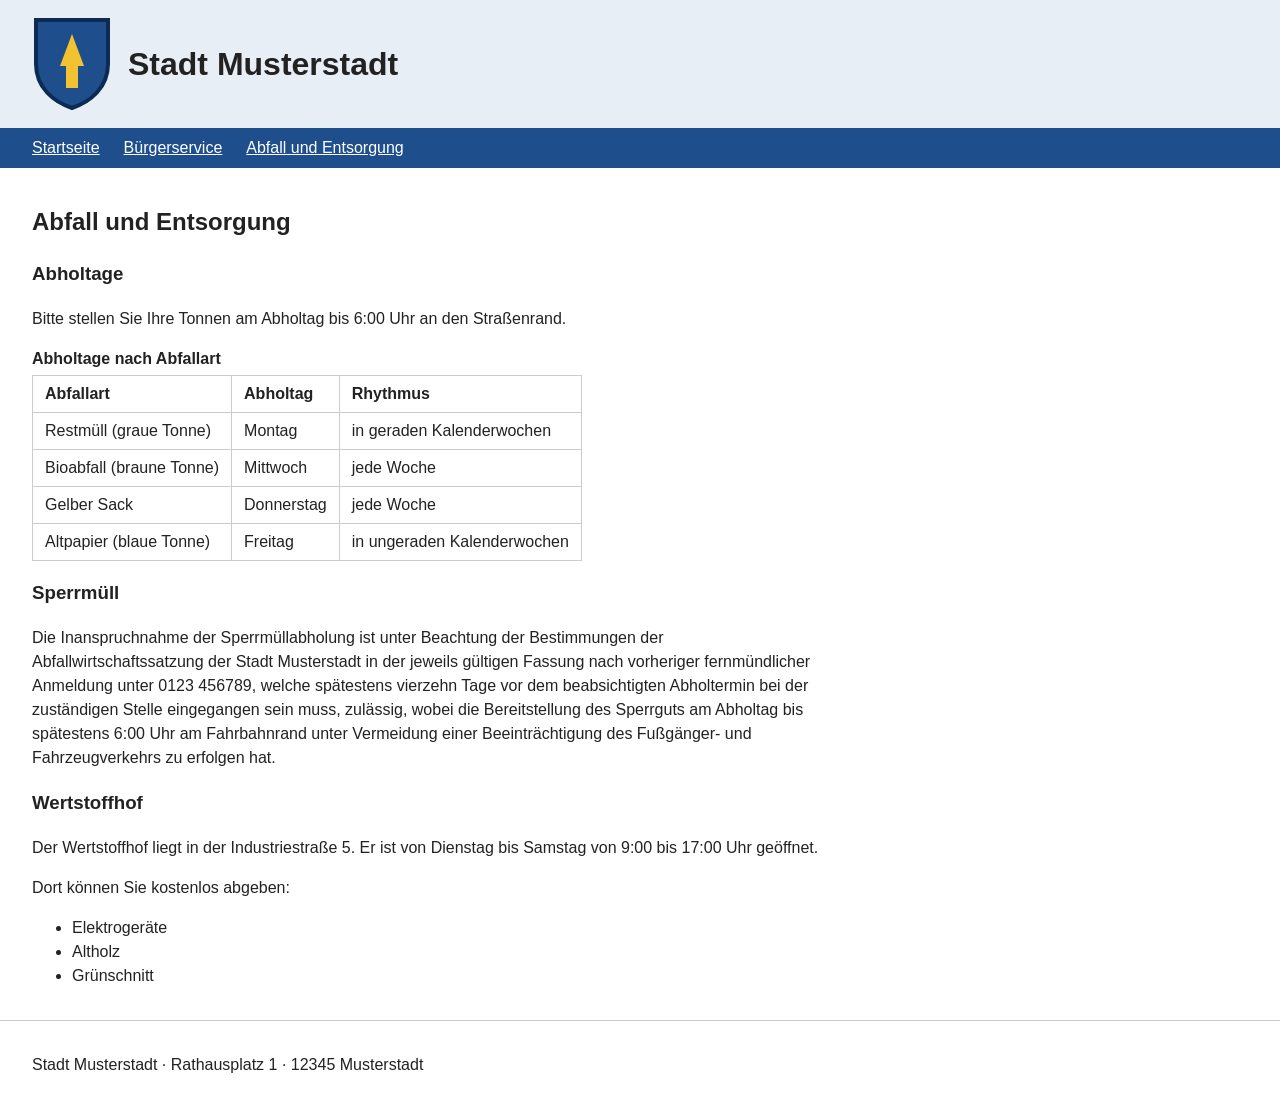
==== musterstadt/abfall.html @ 6538704b "Phase 1: Seite Abfall und Entsorgung mit Fehlern F11-F13" ====
<!DOCTYPE html>
<html lang="de">
<head>
  <meta charset="utf-8">
  <meta name="viewport" content="width=device-width, initial-scale=1">
  <title>Abfall und Entsorgung – Stadt Musterstadt</title>
  <link rel="stylesheet" href="style.css">
</head>
<body>
  <header>
    <img src="img/wappen.svg" width="80" height="96" alt="Wappen der Stadt Musterstadt">
    <h1>Stadt Musterstadt</h1>
  </header>

  <nav aria-label="Hauptnavigation">
    <ul>
      <li><a href="index.html">Startseite</a></li>
      <li><a href="buergerservice.html">Bürgerservice</a></li>
      <li><a href="abfall.html" aria-current="page">Abfall und Entsorgung</a></li>
    </ul>
  </nav>

  <main>
    <h2>Abfall und Entsorgung</h2>

    <h3>Abholtage</h3>
    <p>Bitte stellen Sie Ihre Tonnen am Abholtag bis 6:00 Uhr an den Straßenrand.</p>
    <table id="abholtage">
      <caption>Abholtage nach Abfallart</caption>
      <thead>
        <tr>
          <th scope="col">Abfallart</th>
          <th scope="col">Abholtag</th>
          <th scope="col">Rhythmus</th>
        </tr>
      </thead>
      <tbody>
        <tr>
          <td>Restmüll (graue Tonne)</td>
          <td>Montag</td>
          <td>in geraden Kalenderwochen</td>
        </tr>
        <tr>
          <td>Bioabfall (braune Tonne)</td>
          <td>Mittwoch</td>
          <td>jede Woche</td>
        </tr>
        <tr>
          <td>Gelber Sack</td>
          <td>Donnerstag</td>
          <td>jede Woche</td>
        </tr>
        <tr>
          <td>Altpapier (blaue Tonne)</td>
          <td>Freitag</td>
          <td>in ungeraden Kalenderwochen</td>
        </tr>
      </tbody>
    </table>

    <p class="zwischentitel">Sperrmüll</p>
    <p class="sperrmuell">
      Die Inanspruchnahme der Sperrmüllabholung ist unter Beachtung der Bestimmungen
      der Abfallwirtschaftssatzung der Stadt Musterstadt in der jeweils gültigen Fassung
      nach vorheriger fernmündlicher Anmeldung unter 0123 456789, welche spätestens
      vierzehn Tage vor dem beabsichtigten Abholtermin bei der zuständigen Stelle
      eingegangen sein muss, zulässig, wobei die Bereitstellung des Sperrguts am
      Abholtag bis spätestens 6:00 Uhr am Fahrbahnrand unter Vermeidung einer
      Beeinträchtigung des Fußgänger- und Fahrzeugverkehrs zu erfolgen hat.
    </p>

    <h3>Wertstoffhof</h3>
    <p>
      Der Wertstoffhof liegt in der Industriestraße 5.
      Er ist von Dienstag bis Samstag von 9:00 bis 17:00 Uhr geöffnet.
    </p>
    <p>Dort können Sie kostenlos abgeben:</p>
    <ul>
      <li>Elektrogeräte</li>
      <li>Altholz</li>
      <li>Grünschnitt</li>
    </ul>
  </main>

  <footer>
    <p>Stadt Musterstadt · Rathausplatz 1 · 12345 Musterstadt</p>
  </footer>

  <script src="abfall.js"></script>
</body>
</html>
---- musterstadt/style.css ----
/* Gemeinsames Stylesheet für alle Musterstadt-Seiten */

body {
  font-family: Arial, sans-serif;
  margin: 0;
  color: #222222;
  background: #ffffff;
  line-height: 1.5;
}

header {
  display: flex;
  align-items: center;
  gap: 16px;
  padding: 16px 32px;
  background: #e8eef6;
}

nav ul {
  display: flex;
  flex-wrap: wrap; /* bricht auf schmalen Bildschirmen um (WCAG 1.4.10) */
  gap: 24px;
  margin: 0;
  padding: 8px 32px;
  list-style: none;
  background: #1f4e8c;
}

nav a {
  color: #ffffff;
}

main {
  max-width: 800px;
  padding: 16px 32px;
}

footer {
  padding: 16px 32px;
  border-top: 1px solid #cccccc;
}

/* Startseite: Öffnungszeiten */
.hinweis {
  color: #999999;
}

/* Bürgerservice: Leistungen, die einen Termin brauchen */
.termin {
  color: #c00000;
}

/* Tabellen (Gebühren, Abholtage) */
table {
  border-collapse: collapse;
}

td,
th {
  padding: 6px 12px;
  border: 1px solid #cccccc;
  text-align: left;
}

caption {
  text-align: left;
  font-weight: bold;
  padding-bottom: 4px;
}

/* Abfall: Zwischentitel, sieht aus wie eine h3-Überschrift */
.zwischentitel {
  font-size: 1.17em;
  font-weight: bold;
  margin: 1em 0;
}

/* Bürgerservice: Drucken-Symbol */
.drucken svg {
  fill: #1f4e8c;
}

/* Ummelden: Formular */
fieldset {
  margin: 0 0 16px;
  padding: 8px 16px 16px;
  border: 1px solid #767676;
}

form label {
  display: block;
  margin-top: 12px;
}

form input[type="text"],
form input[type="date"] {
  display: block;
  width: 100%;
  max-width: 320px;
  margin-top: 4px;
  padding: 6px 8px;
  font-size: 1rem;
  border: 1px solid #767676; /* 4,5 : 1 auf Weiß */
  box-sizing: border-box;
}

/* Platzhaltertext ausdrücklich dunkel genug (sonst je nach Browser zu hell) */
::placeholder {
  color: #595959;
  opacity: 1;
}

.bestaetigung {
  display: flex;
  align-items: center;
  gap: 8px;
  margin: 16px 0;
}

.bestaetigung input {
  width: 24px;  /* Mindestgröße für Klickziele (WCAG 2.5.8) */
  height: 24px;
  margin: 0;
}

.bestaetigung label {
  margin: 0;
}

form button {
  padding: 10px 20px;
  font-size: 1rem;
  color: #ffffff;
  background: #1f4e8c;
  border: none;
  cursor: pointer;
}

.fehlerbox:not(:empty) {
  margin-bottom: 16px;
  padding: 8px 16px;
  border: 2px solid #c00000;
}
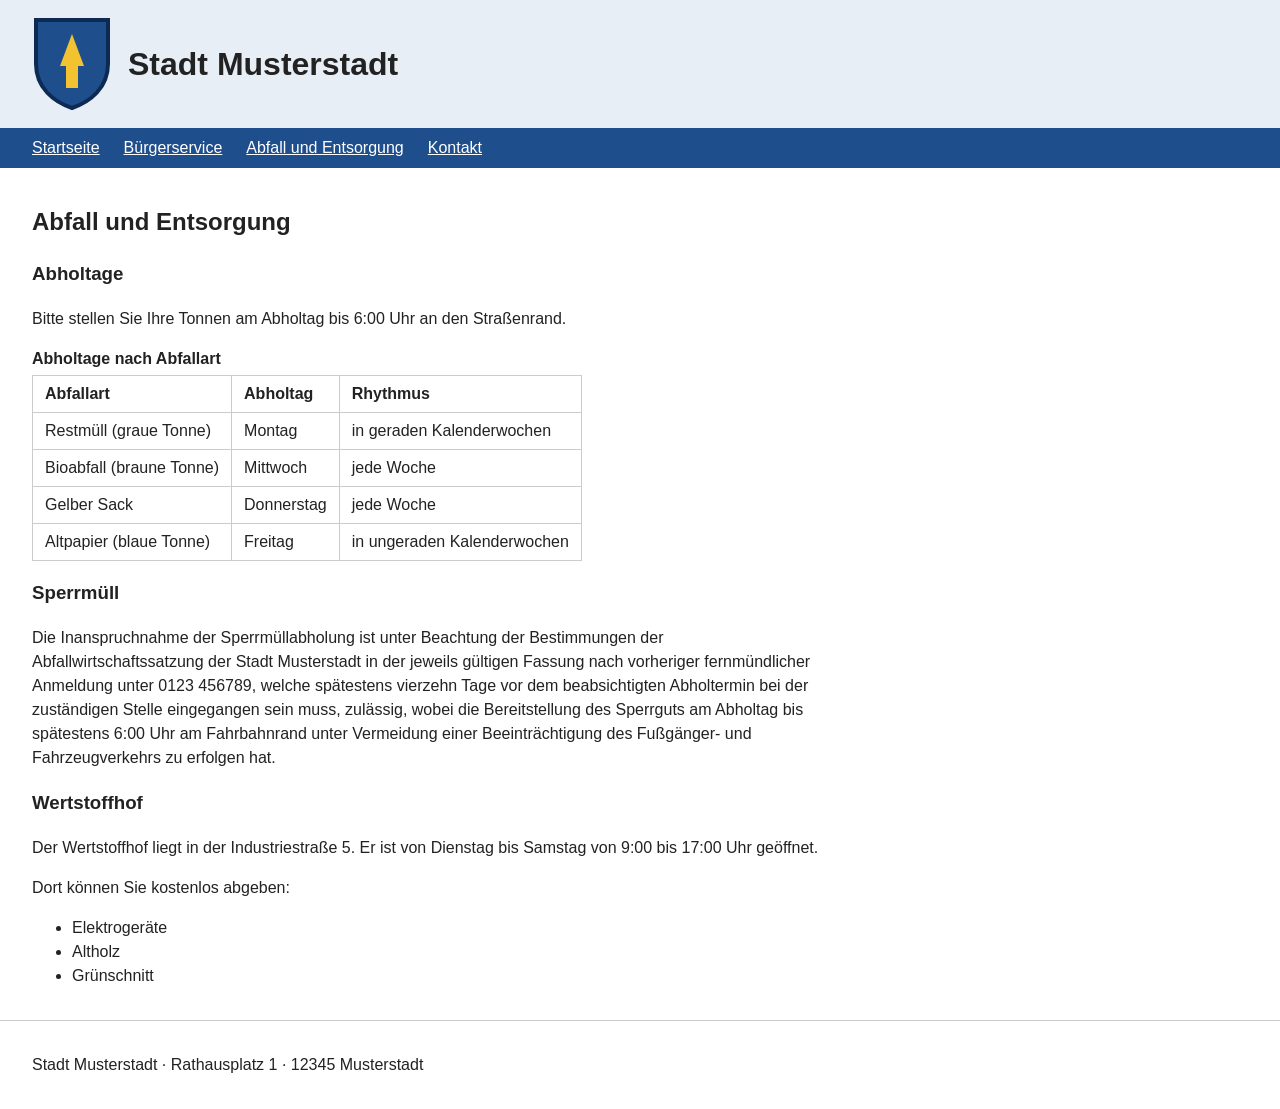
==== commit 21cce781: "Phase 1: Kontaktseite mit Fehlern F14-F16" ====
--- a/musterstadt/abfall.html
+++ b/musterstadt/abfall.html
@@ -17,6 +17,7 @@
       <li><a href="index.html">Startseite</a></li>
       <li><a href="buergerservice.html">Bürgerservice</a></li>
       <li><a href="abfall.html" aria-current="page">Abfall und Entsorgung</a></li>
+      <li><a href="kontakt.html">Kontakt</a></li>
     </ul>
   </nav>
 
--- a/musterstadt/style.css
+++ b/musterstadt/style.css
@@ -127,7 +127,36 @@
   margin: 0;
 }
 
-form button {
+/* Kontakt: Rückruf-Felder */
+.rueckruf input {
+  display: block;
+  width: 100%;
+  max-width: 320px;
+  margin: 4px 0 0;
+  padding: 6px 8px;
+  font-size: 1rem;
+  border: 1px solid #767676;
+  box-sizing: border-box;
+}
+
+.rueckruf label {
+  display: block;
+  margin-top: 12px;
+}
+
+.rueckruf .button {
+  margin-top: 16px;
+}
+
+/* Kontaktseite: Fokusrahmen ausgeblendet */
+.kontaktseite *:focus,
+.kontaktseite *:focus-visible {
+  outline: none;
+}
+
+form button,
+.button {
+  display: inline-block;
   padding: 10px 20px;
   font-size: 1rem;
   color: #ffffff;
